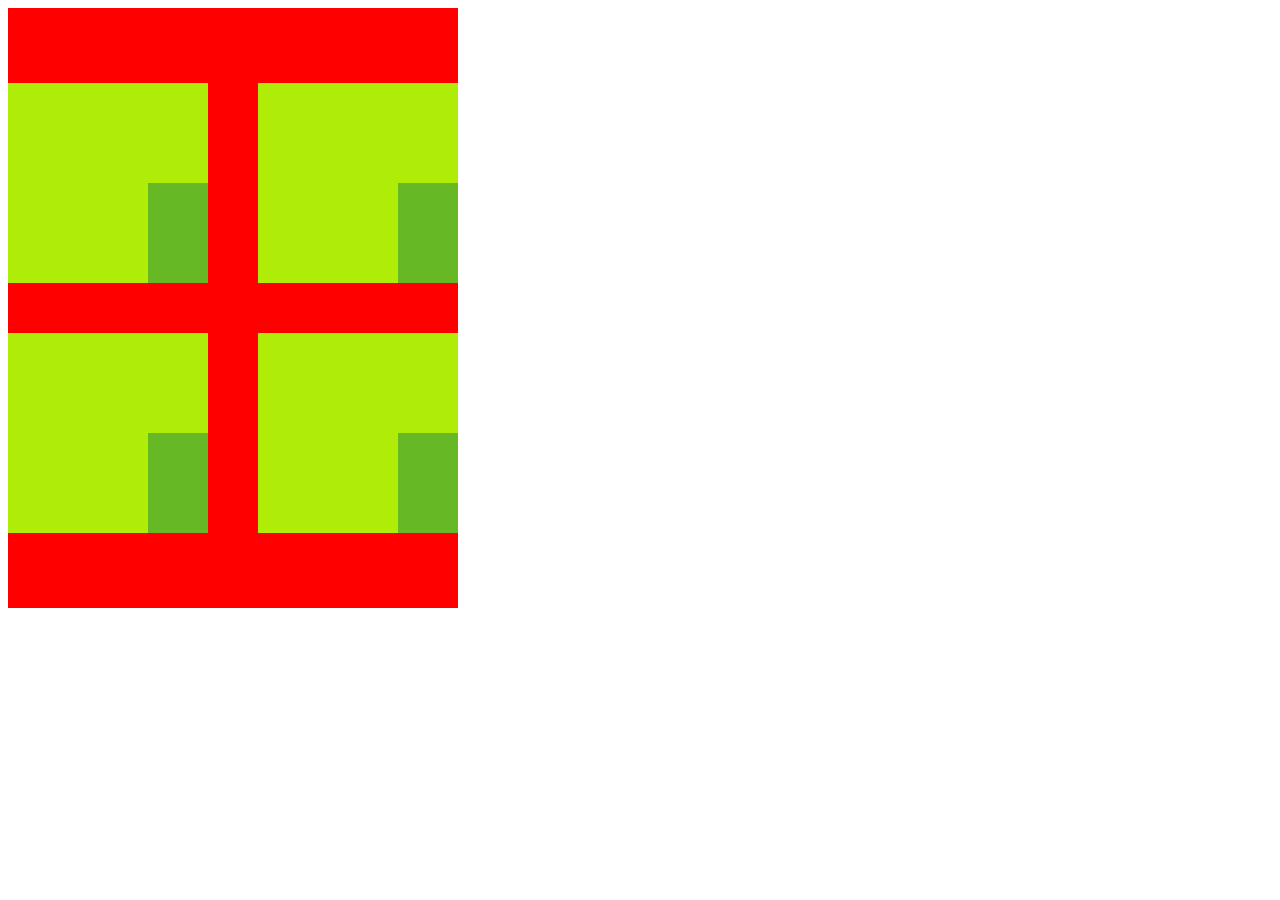
==== RETO2/index.html @ 5bcea3d7 "Echo en clases" ====
<!DOCTYPE html>
<html lang="en">
  <head>
    <meta charset="UTF-8" />
    <meta http-equiv="X-UA-Compatible" content="IE=edge" />
    <meta name="viewport" content="width=device-width, initial-scale=1.0" />
    <title>Document</title>
    <link rel="stylesheet" href="./style.css" />
  </head>
  <body>
    <div class="contenedor">
      <div class="item"><span></span></div>
      <div class="item"><span></span></div>
      <div class="item"><span></span></div>
      <div class="item"><span></span></div>
    </div>
  </body>
</html>
---- RETO2/style.css ----
.contenedor{
    display: grid;
    background-color: red;
    width: 450px;
    height: 600px;
    gap: 50px;
    grid-template-columns: 200px 200px ;
    grid-template-rows: 200px 200px;
    grid-auto-flow: column;
    justify-content: center;
    align-content: center;
    grid-row: inherit;
}


.item{
    position: relative;
    background-color: #AFED09;
}


.item span{
    position: absolute;
    bottom: 0;
    right: 0;
    padding: 50px 30px;
    font-size: 4rem;
    font-weight: bold;
    background-color: #66B924;
    
}
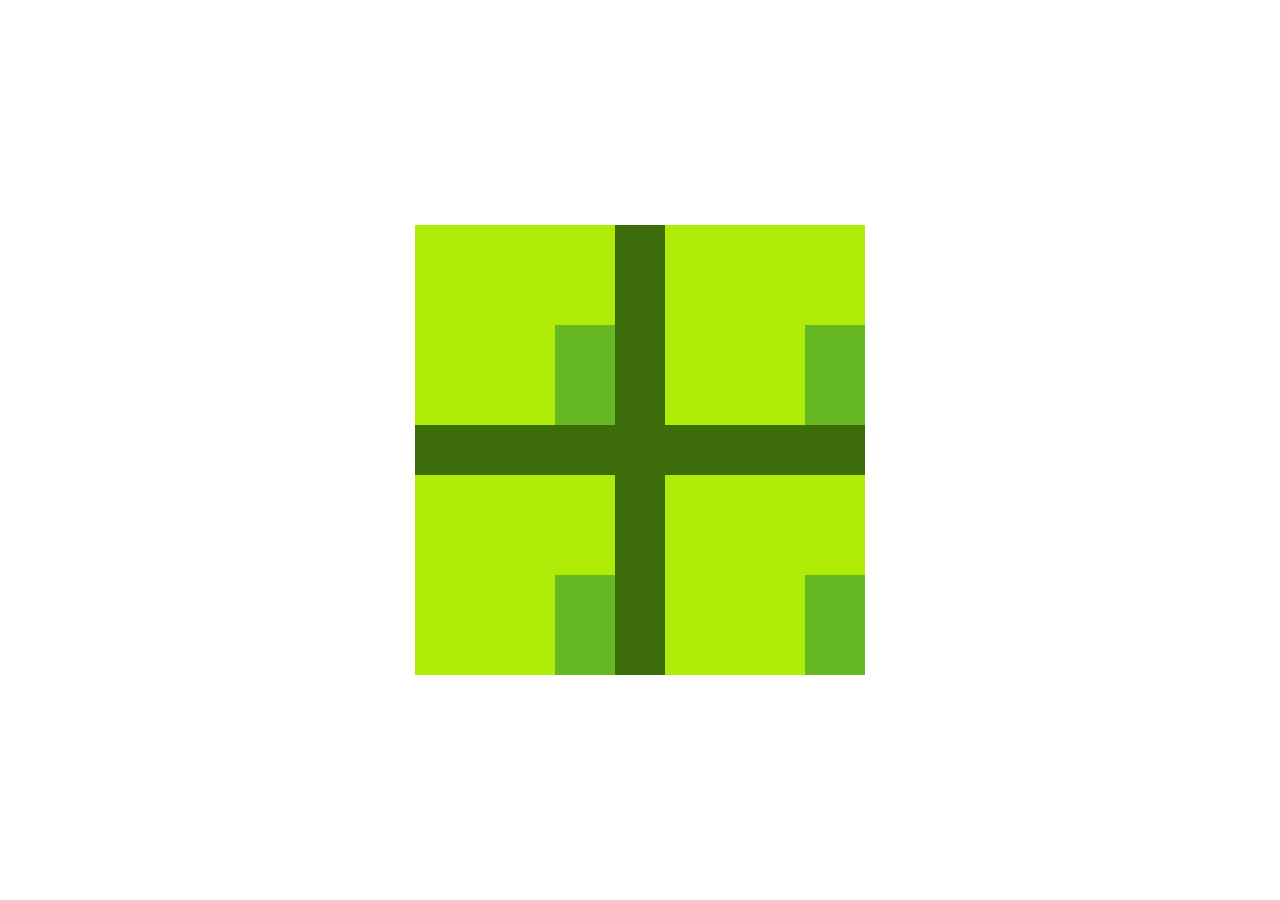
==== commit 8924503a: "Finalizacion" ====
--- a/RETO2/index.html
+++ b/RETO2/index.html
@@ -8,11 +8,13 @@
     <link rel="stylesheet" href="./style.css" />
   </head>
   <body>
-    <div class="contenedor">
-      <div class="item"><span></span></div>
-      <div class="item"><span></span></div>
-      <div class="item"><span></span></div>
-      <div class="item"><span></span></div>
+    <div class="todo">
+      <div class="contenedor">
+        <div class="item"><span></span></div>
+        <div class="item"><span></span></div>
+        <div class="item"><span></span></div>
+        <div class="item"><span></span></div>
+      </div>
     </div>
   </body>
 </html>
--- a/RETO2/style.css
+++ b/RETO2/style.css
@@ -1,15 +1,25 @@
+
+.todo{
+    display: grid;
+    justify-content: center;
+    align-items: center;
+    position: absolute;
+    top: 50%;
+    left: 50%;
+    transform: translate(-50%,-50%);
+}
+
+
 .contenedor{
     display: grid;
-    background-color: red;
+    background-color: #3D6D0A;
     width: 450px;
-    height: 600px;
+    height: 450px;
     gap: 50px;
     grid-template-columns: 200px 200px ;
     grid-template-rows: 200px 200px;
     grid-auto-flow: column;
-    justify-content: center;
-    align-content: center;
-    grid-row: inherit;
+    place-content: center;
 }
 
 
@@ -27,7 +37,6 @@
     font-size: 4rem;
     font-weight: bold;
     background-color: #66B924;
-    
 }
 
 
